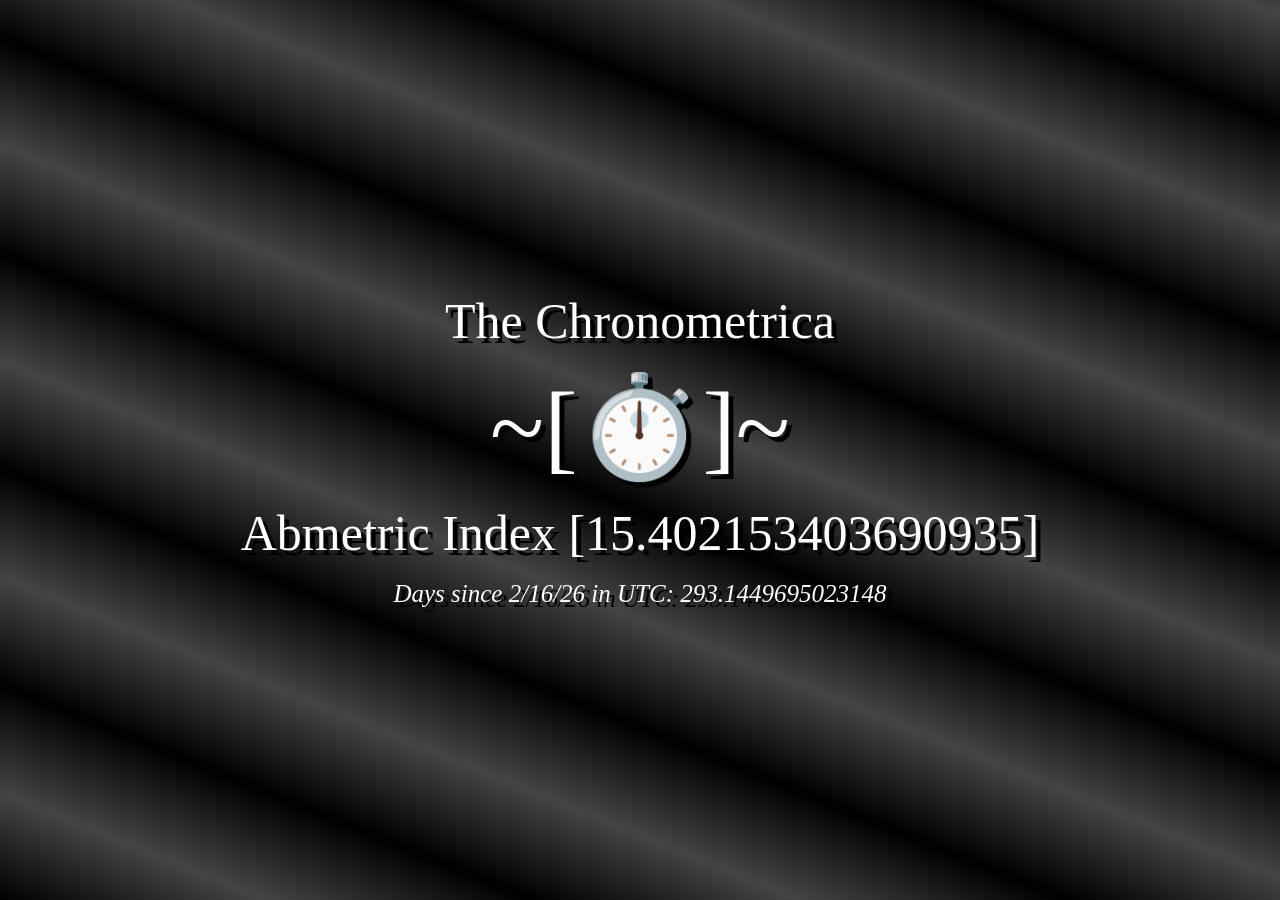
==== index.html @ b391a966 "rename" ====
<html><head><title>The Chronometrica</title>
<style>
.symbol {
	font-size: 100px;
}
.txt1 {
	font-size: 50px;
}
.txt2 {
	font-style: italic;
	font-size: 25px;
}
.content {
    display: flex;
    flex-direction: column;
    align-items: center;
	color: white;
	text-shadow: 5px 5px black;
}
body {
	display: flex;
    justify-content: center;
    align-items: center;
	background: repeating-linear-gradient(22deg, black, #444444, black 200px);
}
</style>
</head>
<body><div class="content">
<span class="txt1">The Chronometrica</span>
<br>
<span class="symbol">~[⏱️]~</span>
<br>
<span class="txt1" id="abm">Abmetric Index here</span>
<br>
<span class="txt2" id="day">Days since Feb. 16, 2026 here</span>
</div>
<script>
function day() {
return Date.now()/86400000-20500;
}
function abm() {
return 3*((23/3)**(1/365))**day();
}
function update() {
document.getElementById('day').innerHTML = 'Days since 2/16/26 in UTC: ' + day()
document.getElementById('abm').innerHTML = `Abmetric Index [${abm()}]`
}
setInterval(() => update(), 1)
</script>
</body></html>
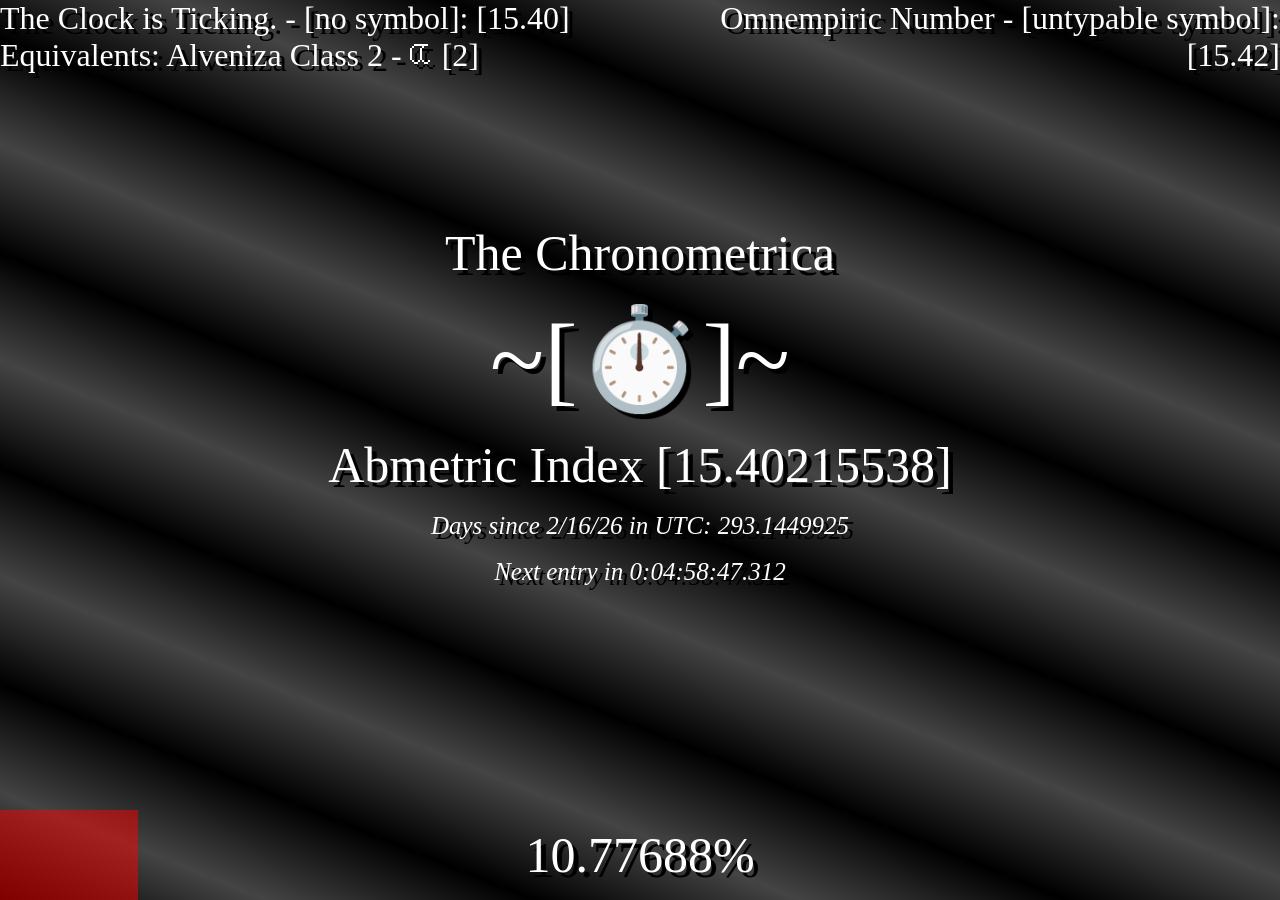
==== commit 140f0824: "=Neighbor entries, progress bar, and more" ====
--- a/index.html
+++ b/index.html
@@ -14,26 +14,79 @@
     display: flex;
     flex-direction: column;
     align-items: center;
+}
+.centraldiv {
+	display: flex;
+    justify-content: center;
+    align-items: center;
+	width: 100%;
+	height: 90%;
+}
+.bar {
+	height: 10%;
+}
+body {
+	margin: 0;
+	overflow: hidden;
+	background: repeating-linear-gradient(22deg, black, #444444, black 200px);
+}
+#outerbar {
+    background: #ff000080;
+    height: 10%;
+    position: absolute;
+}
+#innerbar {
+	display: flex;
+	position: relative;
+	height: 100%;
+	align-content: center;
+	justify-content: center;
+	flex-wrap: wrap;
+	font-size: 50px;
+}
+.entries {
+	height: 0;
+	display: flex;
+}
+#lentry, #rentry {
+	display: flex;
+	width: 50%;
+	font-size: 32px;
+}
+#lentry {
+	justify-content: flex-start;
+}
+#rentry {
+	justify-content: flex-end;
+	text-align: right;
+}
+span {
 	color: white;
 	text-shadow: 5px 5px black;
 }
-body {
-	display: flex;
-    justify-content: center;
-    align-items: center;
-	background: repeating-linear-gradient(22deg, black, #444444, black 200px);
-}
 </style>
 </head>
-<body><div class="content">
+<body>
+<div class="entries">
+<span id="lentry">Left</span>
+<span id="rentry">Right</span>
+</div>
+<div class="centraldiv"><div class="content">
 <span class="txt1">The Chronometrica</span>
 <br>
 <span class="symbol">~[⏱️]~</span>
 <br>
-<span class="txt1" id="abm">Abmetric Index here</span>
+<span class="txt1" id="abm">Abmetric Index...</span>
 <br>
-<span class="txt2" id="day">Days since Feb. 16, 2026 here</span>
+<span class="txt2" id="day">Days since 2/16/26 in UTC...</span>
+<br>
+<span class="txt2" id="next">Next entry in...</span>
+</div></div>
+<div class="bar">
+<div id="outerbar" style="width: 50%;"></div>
+<span id="innerbar">Percentage...</span>
 </div>
+<script src="numarray.js"></script>
 <script>
 function day() {
 return Date.now()/86400000-20500;
@@ -41,10 +94,49 @@
 function abm() {
 return 3*((23/3)**(1/365))**day();
 }
+function abmtoday(a) {return Math.log(a/3)/Math.log((23/3)**(1/365))}
+function daytotimestamp(d) {
+const D = Math.floor(d)
+const h = 24 * (d - D)
+const H = Math.floor(h).toString().padStart(2,0)
+const m = 60 * (h - H)
+const M = Math.floor(m).toString().padStart(2,0)
+const s = 60 * (m - M)
+const S = s.toFixed(3).padStart(6,0).padEnd(3,0)
+return D + ':' + H + ':' + M + ":" + S
+}
+function updateFocusedPart() {
+const focusedIndex = numarray.findIndex((element) => (element[2] >= abm()));
+return [numarray[focusedIndex-1], numarray[focusedIndex]];
+}
+function updateFocusedElements() {
+if (focusedPart[0].length == 4) {
+document.getElementById('lentry').innerHTML = `${focusedPart[0][0]} - ${focusedPart[0][1]}: [${focusedPart[0][2]}]<br>Equivalents: ${focusedPart[0][3].map((a) => a.join(' - ')).join('<br>')}`
+} else {
+document.getElementById('lentry').innerHTML = `${focusedPart[0][0]} - ${focusedPart[0][1]}: [${focusedPart[0][2]}]`
+}
+if (focusedPart[1].length == 4) {
+document.getElementById('rentry').innerHTML = `${focusedPart[1][0]} - ${focusedPart[1][1]}: [${focusedPart[1][2]}]<br>Equivalents: ${focusedPart[1][3].map((a) => a.join(' - ')).join('<br>')}`
+} else {
+document.getElementById('rentry').innerHTML = `${focusedPart[1][0]} - ${focusedPart[1][1]}: [${focusedPart[1][2]}]`
+}}
+focusedPart = updateFocusedPart();
+updateFocusedElements();
+console.log(focusedPart);
+function percentToNext() {
+return ((1-(focusedPart[1][2]-abm())/(focusedPart[1][2]-focusedPart[0][2]))*100).toPrecision(7).padEnd(7,0) + '%';
+}
 function update() {
-document.getElementById('day').innerHTML = 'Days since 2/16/26 in UTC: ' + day()
-document.getElementById('abm').innerHTML = `Abmetric Index [${abm()}]`
-}
+document.getElementById('day').innerHTML = 'Days since 2/16/26 in UTC: ' + day().toPrecision(10).padEnd(10,0)
+document.getElementById('abm').innerHTML = `Abmetric Index [${abm().toPrecision(10).padEnd(10,0)}]`
+document.getElementById('next').innerHTML = 'Next entry in ' + daytotimestamp(abmtoday(focusedPart[1][2]) - day())
+document.getElementById('innerbar').innerHTML = percentToNext();
+document.getElementById('outerbar').setAttribute("style", 'width:' + percentToNext());
+if (abm() >= focusedPart[1][2]) {
+	focusedPart = updateFocusedPart();
+	updateFocusedElements();
+	console.log('focused part updated');
+}}
 setInterval(() => update(), 1)
 </script>
-</body></html>
+</body></html>
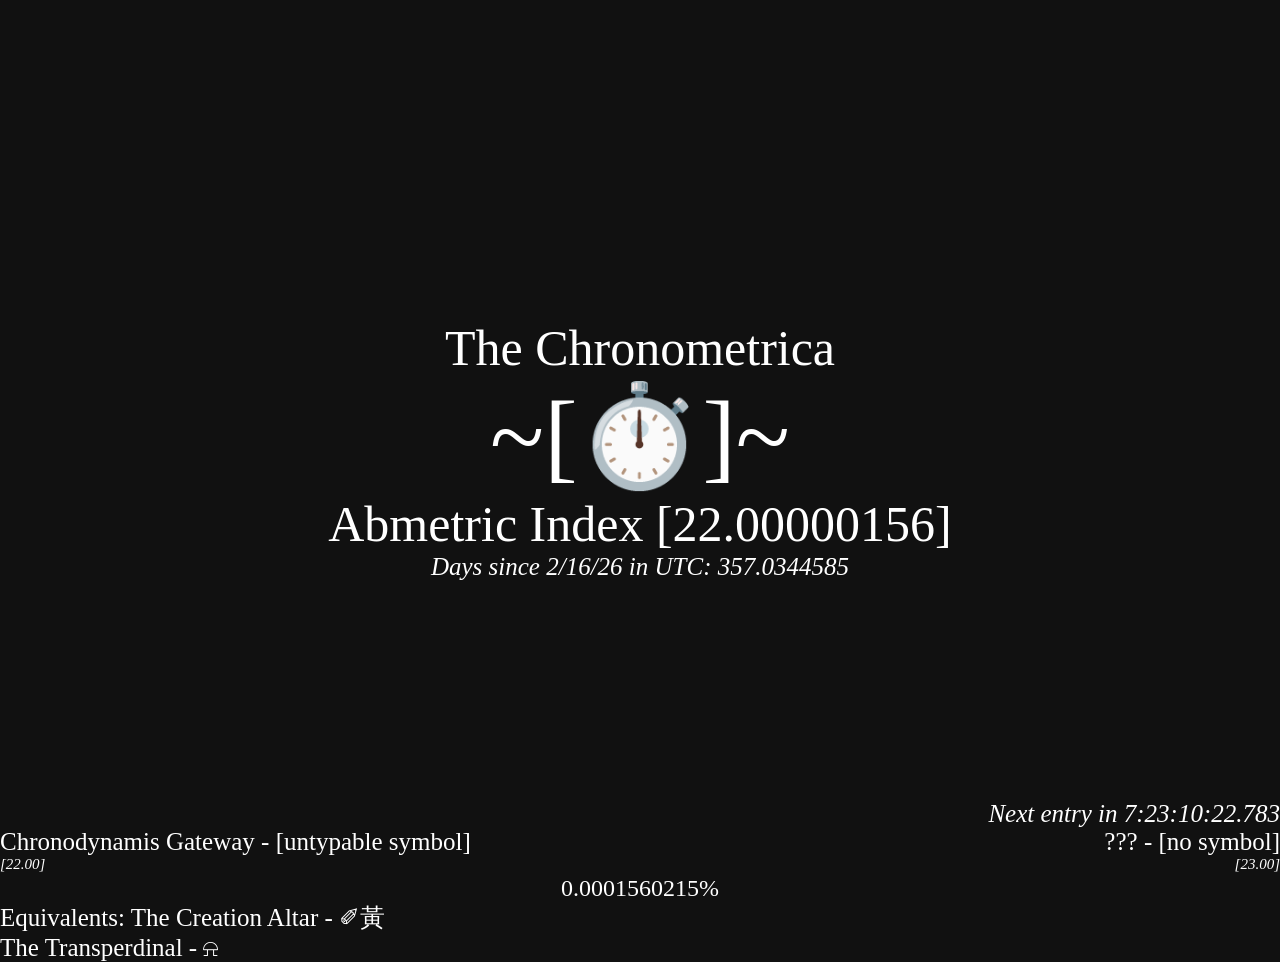
==== commit 6aadba0c: "Commit" ====
--- a/index.html
+++ b/index.html
@@ -1,142 +1,32 @@
-<html><head><title>The Chronometrica</title>
-<style>
-.symbol {
-	font-size: 100px;
-}
-.txt1 {
-	font-size: 50px;
-}
-.txt2 {
-	font-style: italic;
-	font-size: 25px;
-}
-.content {
-    display: flex;
-    flex-direction: column;
-    align-items: center;
-}
-.centraldiv {
-	display: flex;
-    justify-content: center;
-    align-items: center;
-	width: 100%;
-	height: 90%;
-}
-.bar {
-	height: 10%;
-}
-body {
-	margin: 0;
-	overflow: hidden;
-	background: repeating-linear-gradient(22deg, black, #444444, black 200px);
-}
-#outerbar {
-    background: #ff000080;
-    height: 10%;
-    position: absolute;
-}
-#innerbar {
-	display: flex;
-	position: relative;
-	height: 100%;
-	align-content: center;
-	justify-content: center;
-	flex-wrap: wrap;
-	font-size: 50px;
-}
-.entries {
-	height: 0;
-	display: flex;
-}
-#lentry, #rentry {
-	display: flex;
-	width: 50%;
-	font-size: 32px;
-}
-#lentry {
-	justify-content: flex-start;
-}
-#rentry {
-	justify-content: flex-end;
-	text-align: right;
-}
-span {
-	color: white;
-	text-shadow: 5px 5px black;
-}
-</style>
-</head>
-<body>
-<div class="entries">
-<span id="lentry">Left</span>
-<span id="rentry">Right</span>
-</div>
-<div class="centraldiv"><div class="content">
-<span class="txt1">The Chronometrica</span>
-<br>
-<span class="symbol">~[⏱️]~</span>
-<br>
-<span class="txt1" id="abm">Abmetric Index...</span>
-<br>
-<span class="txt2" id="day">Days since 2/16/26 in UTC...</span>
-<br>
-<span class="txt2" id="next">Next entry in...</span>
-</div></div>
-<div class="bar">
-<div id="outerbar" style="width: 50%;"></div>
-<span id="innerbar">Percentage...</span>
-</div>
-<script src="numarray.js"></script>
-<script>
-function day() {
-return Date.now()/86400000-20500;
-}
-function abm() {
-return 3*((23/3)**(1/365))**day();
-}
-function abmtoday(a) {return Math.log(a/3)/Math.log((23/3)**(1/365))}
-function daytotimestamp(d) {
-const D = Math.floor(d)
-const h = 24 * (d - D)
-const H = Math.floor(h).toString().padStart(2,0)
-const m = 60 * (h - H)
-const M = Math.floor(m).toString().padStart(2,0)
-const s = 60 * (m - M)
-const S = s.toFixed(3).padStart(6,0).padEnd(3,0)
-return D + ':' + H + ':' + M + ":" + S
-}
-function updateFocusedPart() {
-const focusedIndex = numarray.findIndex((element) => (element[2] >= abm()));
-return [numarray[focusedIndex-1], numarray[focusedIndex]];
-}
-function updateFocusedElements() {
-if (focusedPart[0].length == 4) {
-document.getElementById('lentry').innerHTML = `${focusedPart[0][0]} - ${focusedPart[0][1]}: [${focusedPart[0][2]}]<br>Equivalents: ${focusedPart[0][3].map((a) => a.join(' - ')).join('<br>')}`
-} else {
-document.getElementById('lentry').innerHTML = `${focusedPart[0][0]} - ${focusedPart[0][1]}: [${focusedPart[0][2]}]`
-}
-if (focusedPart[1].length == 4) {
-document.getElementById('rentry').innerHTML = `${focusedPart[1][0]} - ${focusedPart[1][1]}: [${focusedPart[1][2]}]<br>Equivalents: ${focusedPart[1][3].map((a) => a.join(' - ')).join('<br>')}`
-} else {
-document.getElementById('rentry').innerHTML = `${focusedPart[1][0]} - ${focusedPart[1][1]}: [${focusedPart[1][2]}]`
-}}
-focusedPart = updateFocusedPart();
-updateFocusedElements();
-console.log(focusedPart);
-function percentToNext() {
-return ((1-(focusedPart[1][2]-abm())/(focusedPart[1][2]-focusedPart[0][2]))*100).toPrecision(7).padEnd(7,0) + '%';
-}
-function update() {
-document.getElementById('day').innerHTML = 'Days since 2/16/26 in UTC: ' + day().toPrecision(10).padEnd(10,0)
-document.getElementById('abm').innerHTML = `Abmetric Index [${abm().toPrecision(10).padEnd(10,0)}]`
-document.getElementById('next').innerHTML = 'Next entry in ' + daytotimestamp(abmtoday(focusedPart[1][2]) - day())
-document.getElementById('innerbar').innerHTML = percentToNext();
-document.getElementById('outerbar').setAttribute("style", 'width:' + percentToNext());
-if (abm() >= focusedPart[1][2]) {
-	focusedPart = updateFocusedPart();
-	updateFocusedElements();
-	console.log('focused part updated');
-}}
-setInterval(() => update(), 1)
-</script>
-</body></html>+<html>
+	<head>
+		<title>The Chronometrica</title>
+		<link rel="stylesheet" type="text/css" href="style.css">
+	</head>
+	<body onload="load()">
+		<div class="content">
+			<span class="txt1">The Chronometrica</span>
+			<br>
+			<span class="symbol">~[⏱️]~</span>
+			<br>
+			<span class="txt1" id="abm">Abmetric Index...</span>
+			<br>
+			<span class="txt2" id="day">Days since 2/16/26 in UTC...</span>
+		</div>
+
+		<div class='bottom'>
+			<div class="entries">
+				<span id="lentry">Left</span>
+				<span id="rentry">Right</span>
+				<span class="txt2" id="next">Next entry in...</span>
+			</div><br>
+			<div class="bar">
+				<div id="outerbar" style="width: 50%;"></div>
+				<span id="innerbar">Percentage...</span>
+			</div>
+		</div>
+
+		<script src="numarray.js"></script>
+		<script src="main.js"></script>
+	</body>
+</html>
--- a/style.css
+++ b/style.css
@@ -0,0 +1,78 @@
+body {
+	margin: 0;
+	overflow: hidden;
+	background: #111;
+    font-family: Lexend;
+}
+span {
+	color: white
+}
+.txt1 {
+	font-size: 50px;
+}
+.txt2 {
+	font-style: italic;
+	font-size: 25px;
+}
+.txt3 {
+	font-style: italic;
+	font-size: 15px;
+}
+.content {
+	position: absolute;
+	text-align: center;
+
+	width: 100%;
+	top: 50%;
+	transform: translateY(-50%);
+}
+
+.bottom {
+	position: absolute;
+	bottom: 0;
+	width: 100%
+}
+
+.symbol {
+	font-size: 100px;
+}
+
+.bar {
+	height: 24px;
+}
+#outerbar {
+	background: #ff000080;
+	height: 24px;
+	position: absolute;
+}
+#innerbar {
+	display: flex;
+	position: relative;
+	height: 100%;
+	align-content: center;
+	justify-content: center;
+	flex-wrap: wrap;
+	font-size: 24px;
+}
+
+.entries {
+	position: relative;
+	bottom: 30px;
+}
+#lentry, #rentry, #next {
+	position: absolute;
+	width: 50%;
+	font-size: 25px;
+}
+#lentry {
+	text-align: left;
+}
+#rentry {
+	right: 0;
+	text-align: right;
+}
+#next {
+	right: 0;
+	bottom: 0;
+	text-align: right;
+}
